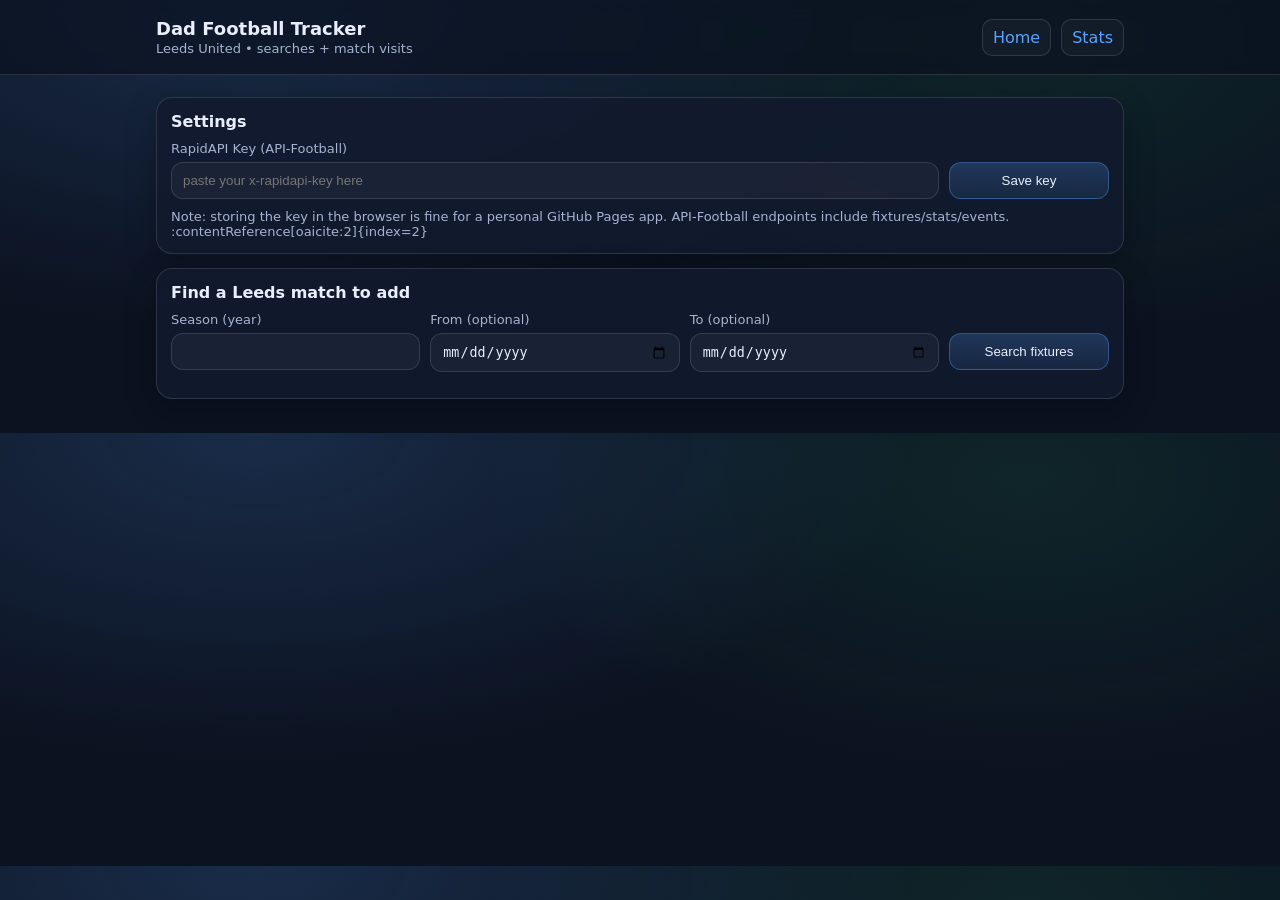
==== index.html @ 2eea2894 "Update and rename styles.css to index.html" ====
<!doctype html>
<html lang="en">
<head>
  <meta charset="utf-8" />
  <meta name="viewport" content="width=device-width,initial-scale=1" />
  <title>Dad Football Tracker</title>
  <link rel="stylesheet" href="./assets/styles.css" />
</head>
<body>
  <header>
    <div class="wrap nav">
      <div class="brand">
        <strong>Dad Football Tracker</strong>
        <span class="muted">Leeds United • searches + match visits</span>
      </div>
      <div class="tabs">
        <a class="tab" href="./index.html">Home</a>
        <a class="tab" href="./stats.html">Stats</a>
      </div>
    </div>
  </header>

  <main>
    <div class="wrap grid">
      <section class="card">
        <h2>Settings</h2>
        <div class="row">
          <div>
            <label for="apiKey">RapidAPI Key (API-Football)</label>
            <input id="apiKey" placeholder="paste your x-rapidapi-key here" />
          </div>
          <div style="min-width: 140px; flex: 0 0 160px;">
            <label>&nbsp;</label>
            <button id="saveKeyBtn">Save key</button>
          </div>
        </div>
        <div id="settingsMsg" class="toast muted" style="display:none;"></div>
        <div class="muted" style="margin-top:10px; font-size:13px;">
          Note: storing the key in the browser is fine for a personal GitHub Pages app. API-Football endpoints include fixtures/stats/events. :contentReference[oaicite:2]{index=2}
        </div>
      </section>

      <section class="card">
        <h2>Find a Leeds match to add</h2>

        <div class="row">
          <div>
            <label for="season">Season (year)</label>
            <input id="season" type="number" min="2010" max="2100" />
          </div>
          <div>
            <label for="from">From (optional)</label>
            <input id="from" type="date" />
          </div>
          <div>
            <label for="to">To (optional)</label>
            <input id="to" type="date" />
          </div>
          <div style="min-width: 140px; flex: 0 0 160px;">
            <label>&nbsp;</label>
            <button id="searchBtn">Search fixtures</button>
          </div>
        </div>

        <div id="searchMsg" class="toast muted" style="display:none;"></div>

        <div style="margin-top: 12px; overflow:auto;">
          <table class="table" id="resultsTable" style="display:none;">
            <thead>
              <tr>
                <th>Date</th>
                <th>Match</th>
                <th>Comp</th>
                <th>Venue</th>
                <th>Score</th>
                <th></th>
              </tr>
            </thead>
            <tbody id="resultsBody"></tbody>
          </table>
        </div>
      </section>
    </div>
  </main>

  <script type="module" src="./assets/home.js"></script>
</body>
</html>
---- assets/styles.css ----
:root {
  --bg: #0b1220;
  --card: #121b2e;
  --text: #e8eefc;
  --muted: #a7b3d0;
  --line: rgba(255,255,255,.12);
  --accent: #5aa2ff;
  --good: #33d17a;
  --warn: #ffcc00;
  --bad: #ff5a5f;
}

* { box-sizing: border-box; }
body {
  margin: 0;
  font-family: ui-sans-serif, system-ui, -apple-system, Segoe UI, Roboto, Helvetica, Arial;
  background: radial-gradient(1200px 600px at 20% 0%, rgba(90,162,255,.18), transparent 55%),
              radial-gradient(900px 500px at 80% 10%, rgba(51,209,122,.10), transparent 60%),
              var(--bg);
  color: var(--text);
}
a { color: var(--accent); text-decoration: none; }
a:hover { text-decoration: underline; }

header {
  position: sticky;
  top: 0;
  backdrop-filter: blur(10px);
  background: rgba(11,18,32,.7);
  border-bottom: 1px solid var(--line);
  z-index: 5;
}
.wrap { max-width: 1000px; margin: 0 auto; padding: 18px 16px; }
.nav {
  display: flex; align-items: center; justify-content: space-between; gap: 12px;
}
.brand { display:flex; flex-direction: column; gap: 2px; }
.brand strong { font-size: 18px; }
.brand span { color: var(--muted); font-size: 13px; }

.tabs { display:flex; gap: 10px; align-items: center; }
.tab {
  padding: 8px 10px; border: 1px solid var(--line); border-radius: 10px;
  background: rgba(255,255,255,.03);
}

main .wrap { padding-top: 22px; padding-bottom: 34px; }

.grid { display: grid; gap: 14px; }
.card {
  background: rgba(18,27,46,.92);
  border: 1px solid var(--line);
  border-radius: 16px;
  padding: 14px;
  box-shadow: 0 10px 30px rgba(0,0,0,.25);
}
.card h2 { margin: 0 0 10px 0; font-size: 16px; }
.muted { color: var(--muted); }

.row { display:flex; gap: 10px; flex-wrap: wrap; }
.row > * { flex: 1; min-width: 190px; }

label { display:block; font-size: 13px; color: var(--muted); margin-bottom: 6px; }
input, select, button {
  width: 100%;
  padding: 10px 11px;
  border-radius: 12px;
  border: 1px solid var(--line);
  background: rgba(255,255,255,.04);
  color: var(--text);
  outline: none;
}
button {
  cursor: pointer;
  background: linear-gradient(180deg, rgba(90,162,255,.22), rgba(90,162,255,.10));
  border-color: rgba(90,162,255,.35);
}
button:hover { filter: brightness(1.06); }
button.secondary {
  background: rgba(255,255,255,.05);
  border-color: var(--line);
}

.table {
  width: 100%;
  border-collapse: collapse;
}
.table th, .table td {
  padding: 10px 8px;
  border-bottom: 1px solid var(--line);
  vertical-align: top;
}
.table th { text-align: left; color: var(--muted); font-weight: 600; font-size: 13px; }

.pill {
  display:inline-flex; align-items:center; gap: 6px;
  padding: 4px 10px; border-radius: 999px;
  border: 1px solid var(--line);
  background: rgba(255,255,255,.04);
  font-size: 12px;
}
.pill.good { border-color: rgba(51,209,122,.35); background: rgba(51,209,122,.10); }
.pill.bad { border-color: rgba(255,90,95,.35); background: rgba(255,90,95,.10); }
.pill.warn { border-color: rgba(255,204,0,.35); background: rgba(255,204,0,.10); }

.kpis { display:grid; grid-template-columns: repeat(4, 1fr); gap: 12px; }
@media (max-width: 800px) { .kpis { grid-template-columns: repeat(2, 1fr); } }
.kpi {
  padding: 12px;
  border-radius: 16px;
  border: 1px solid var(--line);
  background: rgba(255,255,255,.03);
}
.kpi .n { font-size: 20px; font-weight: 800; }
.kpi .l { color: var(--muted); font-size: 12px; margin-top: 4px; }

.toast {
  margin-top: 10px;
  padding: 10px 12px;
  border-radius: 12px;
  border: 1px solid var(--line);
  background: rgba(255,255,255,.04);
}
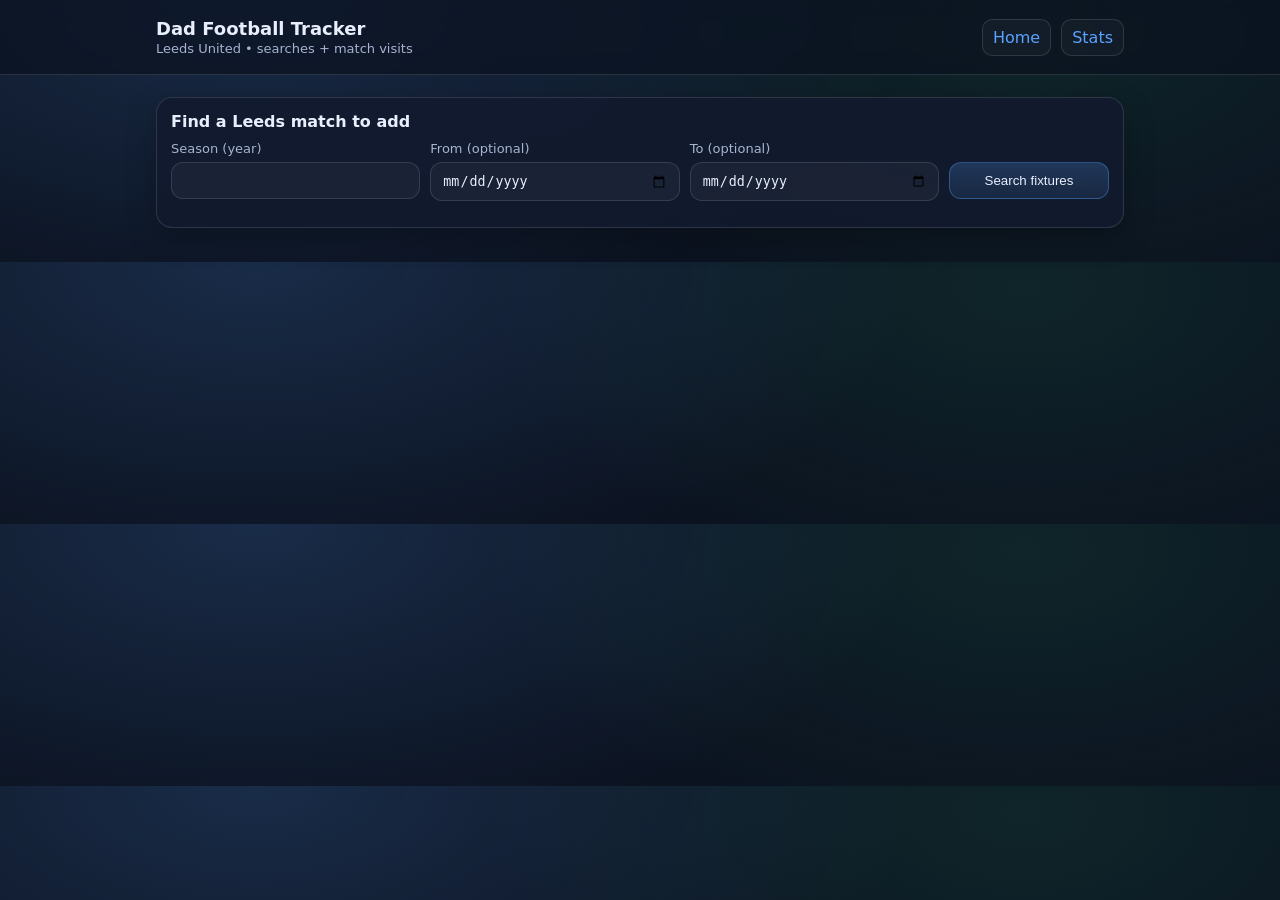
==== commit 2f395b59: "Update index.html" ====
--- a/index.html
+++ b/index.html
@@ -22,23 +22,6 @@
 
   <main>
     <div class="wrap grid">
-      <section class="card">
-        <h2>Settings</h2>
-        <div class="row">
-          <div>
-            <label for="apiKey">RapidAPI Key (API-Football)</label>
-            <input id="apiKey" placeholder="paste your x-rapidapi-key here" />
-          </div>
-          <div style="min-width: 140px; flex: 0 0 160px;">
-            <label>&nbsp;</label>
-            <button id="saveKeyBtn">Save key</button>
-          </div>
-        </div>
-        <div id="settingsMsg" class="toast muted" style="display:none;"></div>
-        <div class="muted" style="margin-top:10px; font-size:13px;">
-          Note: storing the key in the browser is fine for a personal GitHub Pages app. API-Football endpoints include fixtures/stats/events. :contentReference[oaicite:2]{index=2}
-        </div>
-      </section>
 
       <section class="card">
         <h2>Find a Leeds match to add</h2>
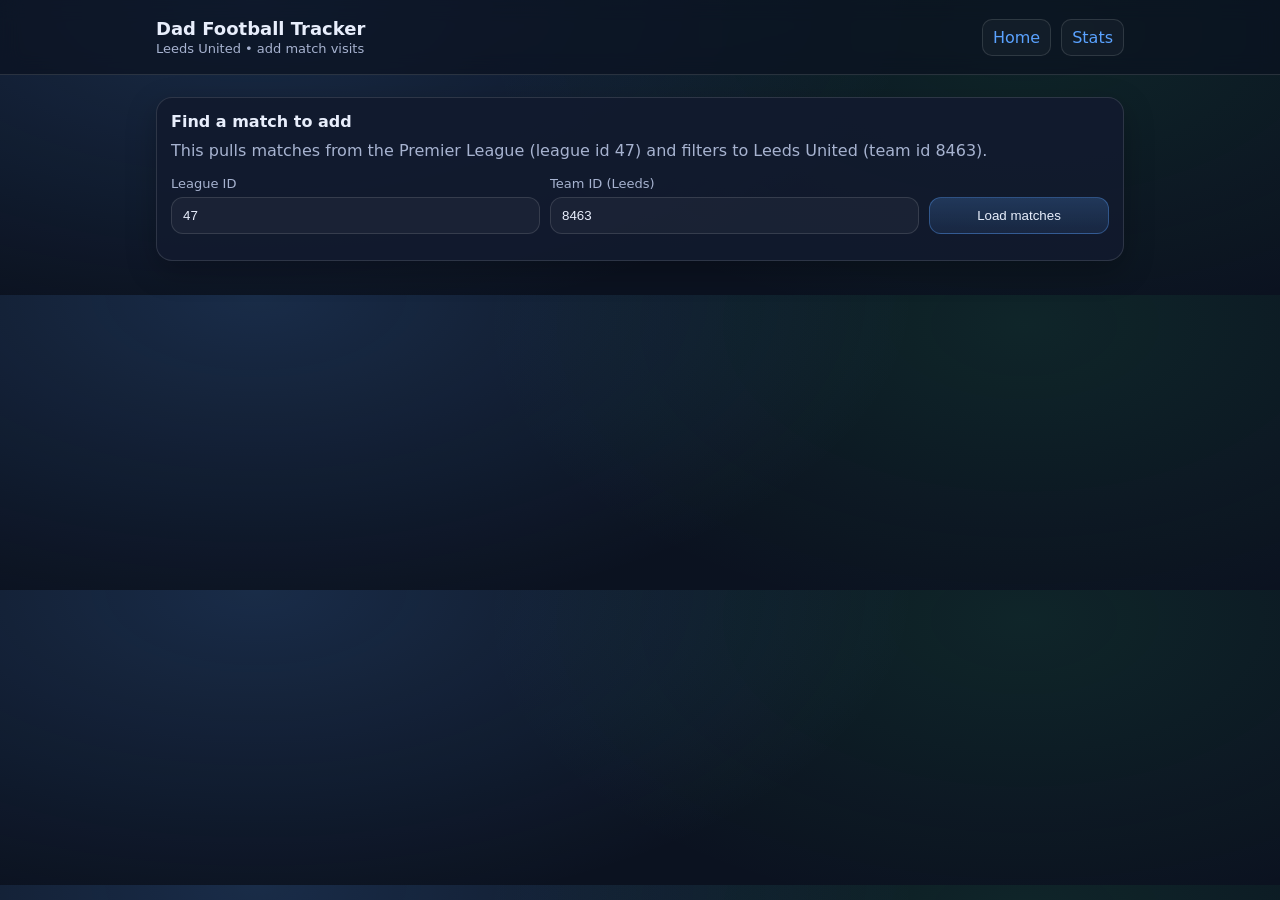
==== commit ad191f67: "Update index.html" ====
--- a/index.html
+++ b/index.html
@@ -11,7 +11,7 @@
     <div class="wrap nav">
       <div class="brand">
         <strong>Dad Football Tracker</strong>
-        <span class="muted">Leeds United • searches + match visits</span>
+        <span class="muted">Leeds United • add match visits</span>
       </div>
       <div class="tabs">
         <a class="tab" href="./index.html">Home</a>
@@ -22,26 +22,24 @@
 
   <main>
     <div class="wrap grid">
-
       <section class="card">
-        <h2>Find a Leeds match to add</h2>
+        <h2>Find a match to add</h2>
+        <p class="muted" style="margin-top:0">
+          This pulls matches from the Premier League (league id 47) and filters to Leeds United (team id 8463).
+        </p>
 
         <div class="row">
           <div>
-            <label for="season">Season (year)</label>
-            <input id="season" type="number" min="2010" max="2100" />
+            <label for="leagueId">League ID</label>
+            <input id="leagueId" type="number" value="47" />
           </div>
           <div>
-            <label for="from">From (optional)</label>
-            <input id="from" type="date" />
+            <label for="teamId">Team ID (Leeds)</label>
+            <input id="teamId" type="number" value="8463" />
           </div>
-          <div>
-            <label for="to">To (optional)</label>
-            <input id="to" type="date" />
-          </div>
-          <div style="min-width: 140px; flex: 0 0 160px;">
+          <div style="min-width: 140px; flex: 0 0 180px;">
             <label>&nbsp;</label>
-            <button id="searchBtn">Search fixtures</button>
+            <button id="searchBtn">Load matches</button>
           </div>
         </div>
 
@@ -53,7 +51,7 @@
               <tr>
                 <th>Date</th>
                 <th>Match</th>
-                <th>Comp</th>
+                <th>League</th>
                 <th>Venue</th>
                 <th>Score</th>
                 <th></th>
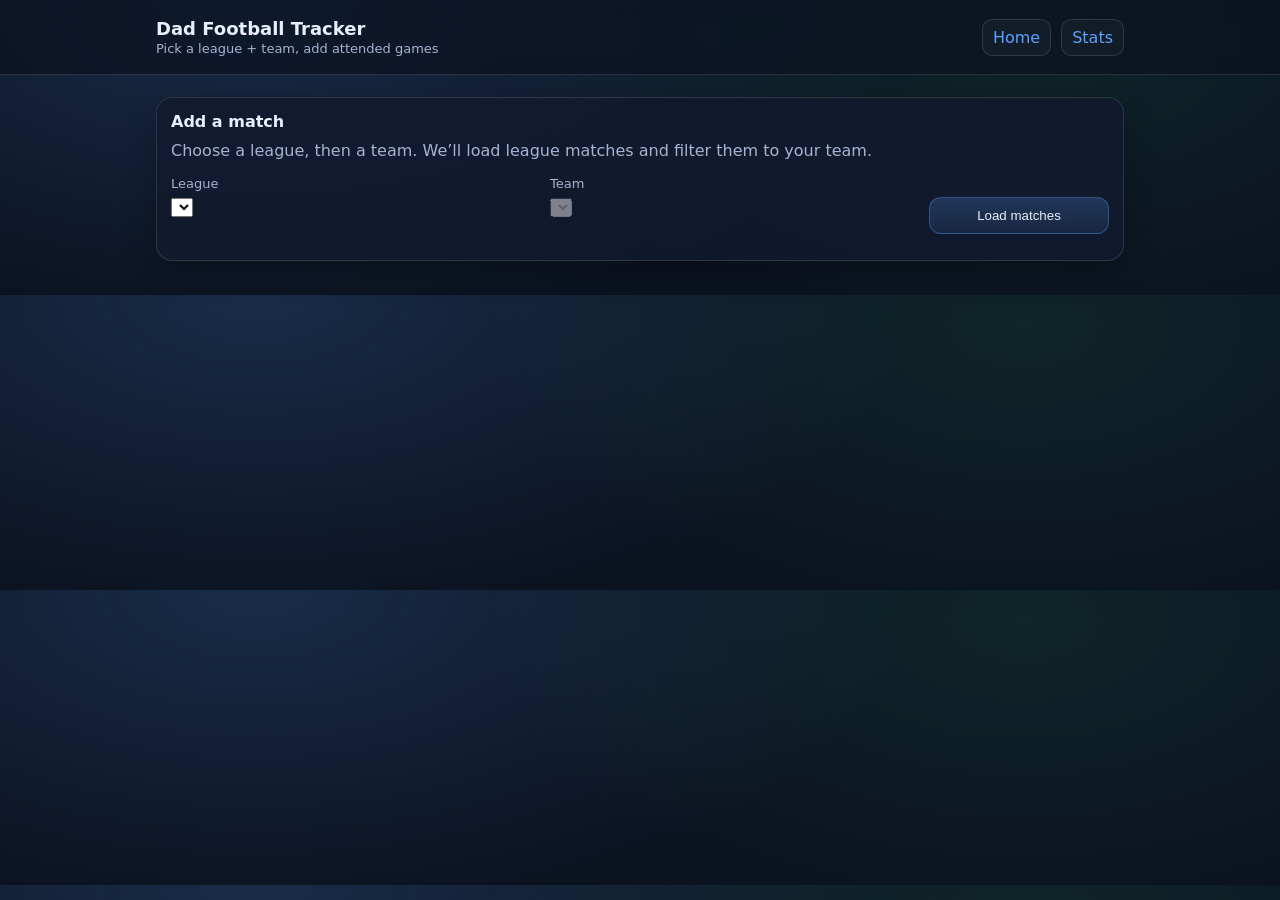
==== commit ffcd3303: "Update index.html" ====
--- a/index.html
+++ b/index.html
@@ -11,7 +11,7 @@
     <div class="wrap nav">
       <div class="brand">
         <strong>Dad Football Tracker</strong>
-        <span class="muted">Leeds United • add match visits</span>
+        <span class="muted">Pick a league + team, add attended games</span>
       </div>
       <div class="tabs">
         <a class="tab" href="./index.html">Home</a>
@@ -23,27 +23,29 @@
   <main>
     <div class="wrap grid">
       <section class="card">
-        <h2>Find a match to add</h2>
+        <h2>Add a match</h2>
         <p class="muted" style="margin-top:0">
-          This pulls matches from the Premier League (league id 47) and filters to Leeds United (team id 8463).
+          Choose a league, then a team. We’ll load league matches and filter them to your team.
         </p>
 
         <div class="row">
           <div>
-            <label for="leagueId">League ID</label>
-            <input id="leagueId" type="number" value="47" />
+            <label for="leagueSelect">League</label>
+            <select id="leagueSelect"></select>
           </div>
+
           <div>
-            <label for="teamId">Team ID (Leeds)</label>
-            <input id="teamId" type="number" value="8463" />
+            <label for="teamSelect">Team</label>
+            <select id="teamSelect" disabled></select>
           </div>
+
           <div style="min-width: 140px; flex: 0 0 180px;">
             <label>&nbsp;</label>
-            <button id="searchBtn">Load matches</button>
+            <button id="loadMatchesBtn" disabled>Load matches</button>
           </div>
         </div>
 
-        <div id="searchMsg" class="toast muted" style="display:none;"></div>
+        <div id="msg" class="toast muted" style="display:none;"></div>
 
         <div style="margin-top: 12px; overflow:auto;">
           <table class="table" id="resultsTable" style="display:none;">
--- a/assets/styles.css
+++ b/assets/styles.css
@@ -61,7 +61,7 @@
 .row > * { flex: 1; min-width: 190px; }
 
 label { display:block; font-size: 13px; color: var(--muted); margin-bottom: 6px; }
-input, select, button {
+input, button {
   width: 100%;
   padding: 10px 11px;
   border-radius: 12px;
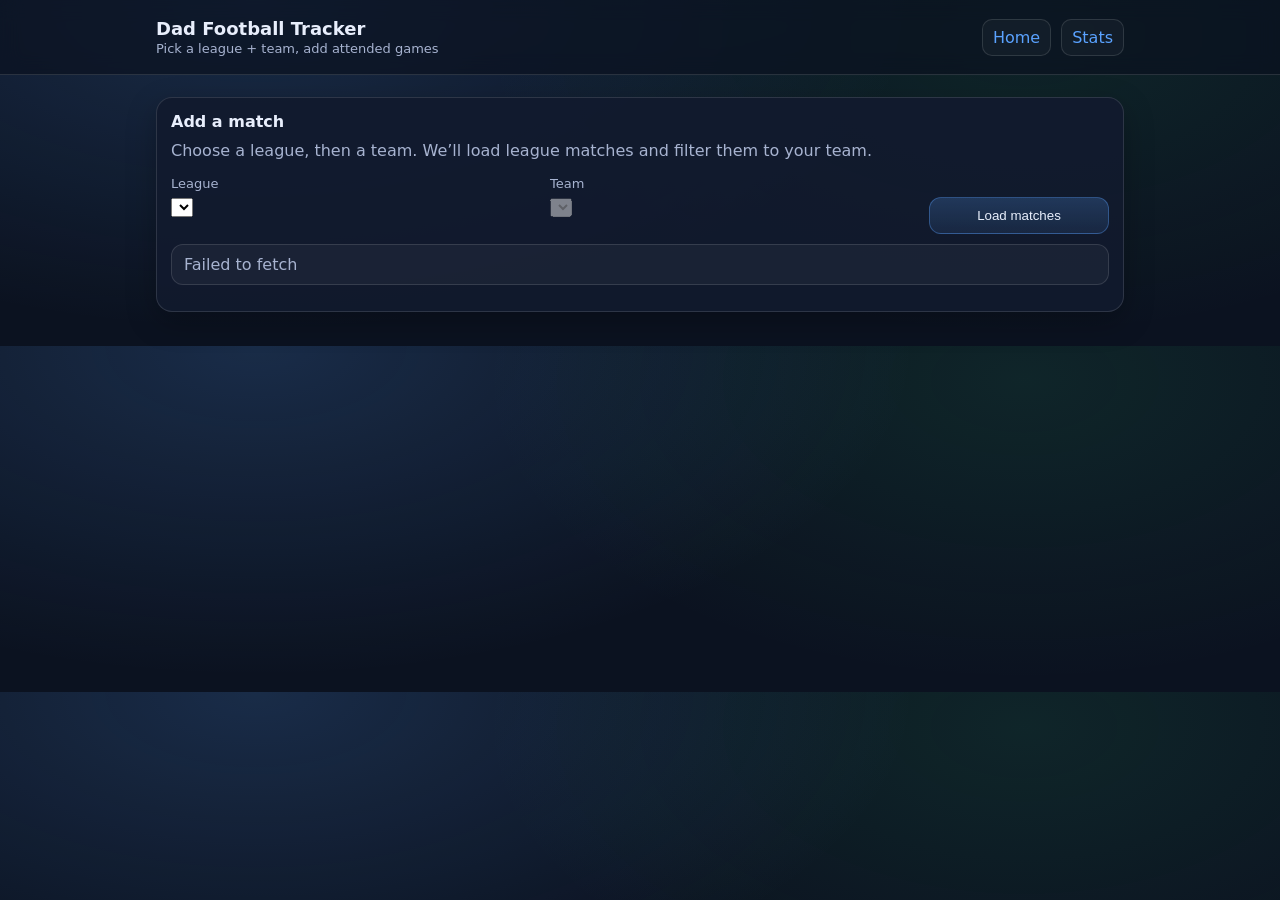
==== commit 8b4b640a: "Update index.html" ====
--- a/index.html
+++ b/index.html
@@ -33,7 +33,6 @@
             <label for="leagueSelect">League</label>
             <select id="leagueSelect"></select>
           </div>
-
           <div>
             <label for="teamSelect">Team</label>
             <select id="teamSelect" disabled></select>
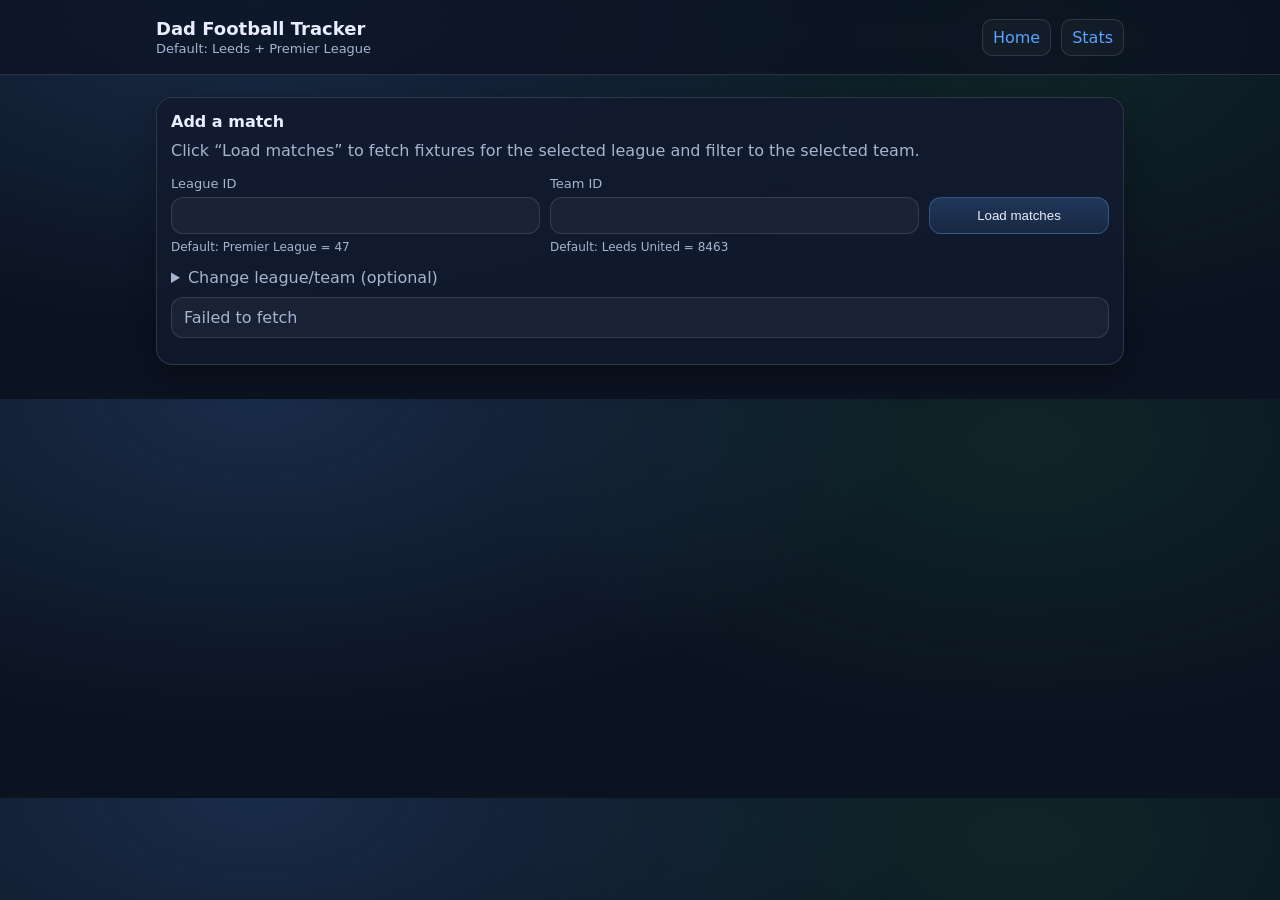
==== commit 2a945ef3: "Update index.html" ====
--- a/index.html
+++ b/index.html
@@ -11,7 +11,7 @@
     <div class="wrap nav">
       <div class="brand">
         <strong>Dad Football Tracker</strong>
-        <span class="muted">Pick a league + team, add attended games</span>
+        <span class="muted">Default: Leeds + Premier League</span>
       </div>
       <div class="tabs">
         <a class="tab" href="./index.html">Home</a>
@@ -25,24 +25,61 @@
       <section class="card">
         <h2>Add a match</h2>
         <p class="muted" style="margin-top:0">
-          Choose a league, then a team. We’ll load league matches and filter them to your team.
+          Click “Load matches” to fetch fixtures for the selected league and filter to the selected team.
         </p>
 
+        <!-- Defaults (always visible) -->
         <div class="row">
           <div>
-            <label for="leagueSelect">League</label>
-            <select id="leagueSelect"></select>
+            <label for="leagueId">League ID</label>
+            <input id="leagueId" type="number" />
+            <div class="muted" style="margin-top:6px; font-size:12px;">
+              Default: Premier League = 47
+            </div>
           </div>
+
           <div>
-            <label for="teamSelect">Team</label>
-            <select id="teamSelect" disabled></select>
+            <label for="teamId">Team ID</label>
+            <input id="teamId" type="number" />
+            <div class="muted" style="margin-top:6px; font-size:12px;">
+              Default: Leeds United = 8463
+            </div>
           </div>
 
           <div style="min-width: 140px; flex: 0 0 180px;">
             <label>&nbsp;</label>
-            <button id="loadMatchesBtn" disabled>Load matches</button>
+            <button id="loadMatchesBtn">Load matches</button>
           </div>
         </div>
+
+        <!-- Optional selector (below) -->
+        <details style="margin-top:14px;">
+          <summary class="muted" style="cursor:pointer;">
+            Change league/team (optional)
+          </summary>
+
+          <div class="row" style="margin-top:12px;">
+            <div>
+              <label for="leagueSelect">League (preset list)</label>
+              <select id="leagueSelect"></select>
+              <div class="muted" style="margin-top:6px; font-size:12px;">
+                (We’re not using “popular leagues” endpoint because it’s returning 503.)
+              </div>
+            </div>
+
+            <div>
+              <label for="teamSelect">Team (loads from league)</label>
+              <select id="teamSelect" disabled></select>
+            </div>
+
+            <div style="min-width: 140px; flex: 0 0 180px;">
+              <label>&nbsp;</label>
+              <button id="applySelectionBtn" class="secondary" disabled>
+                Use this team
+              </button>
+            </div>
+          </div>
+        </details>
 
         <div id="msg" class="toast muted" style="display:none;"></div>
 
